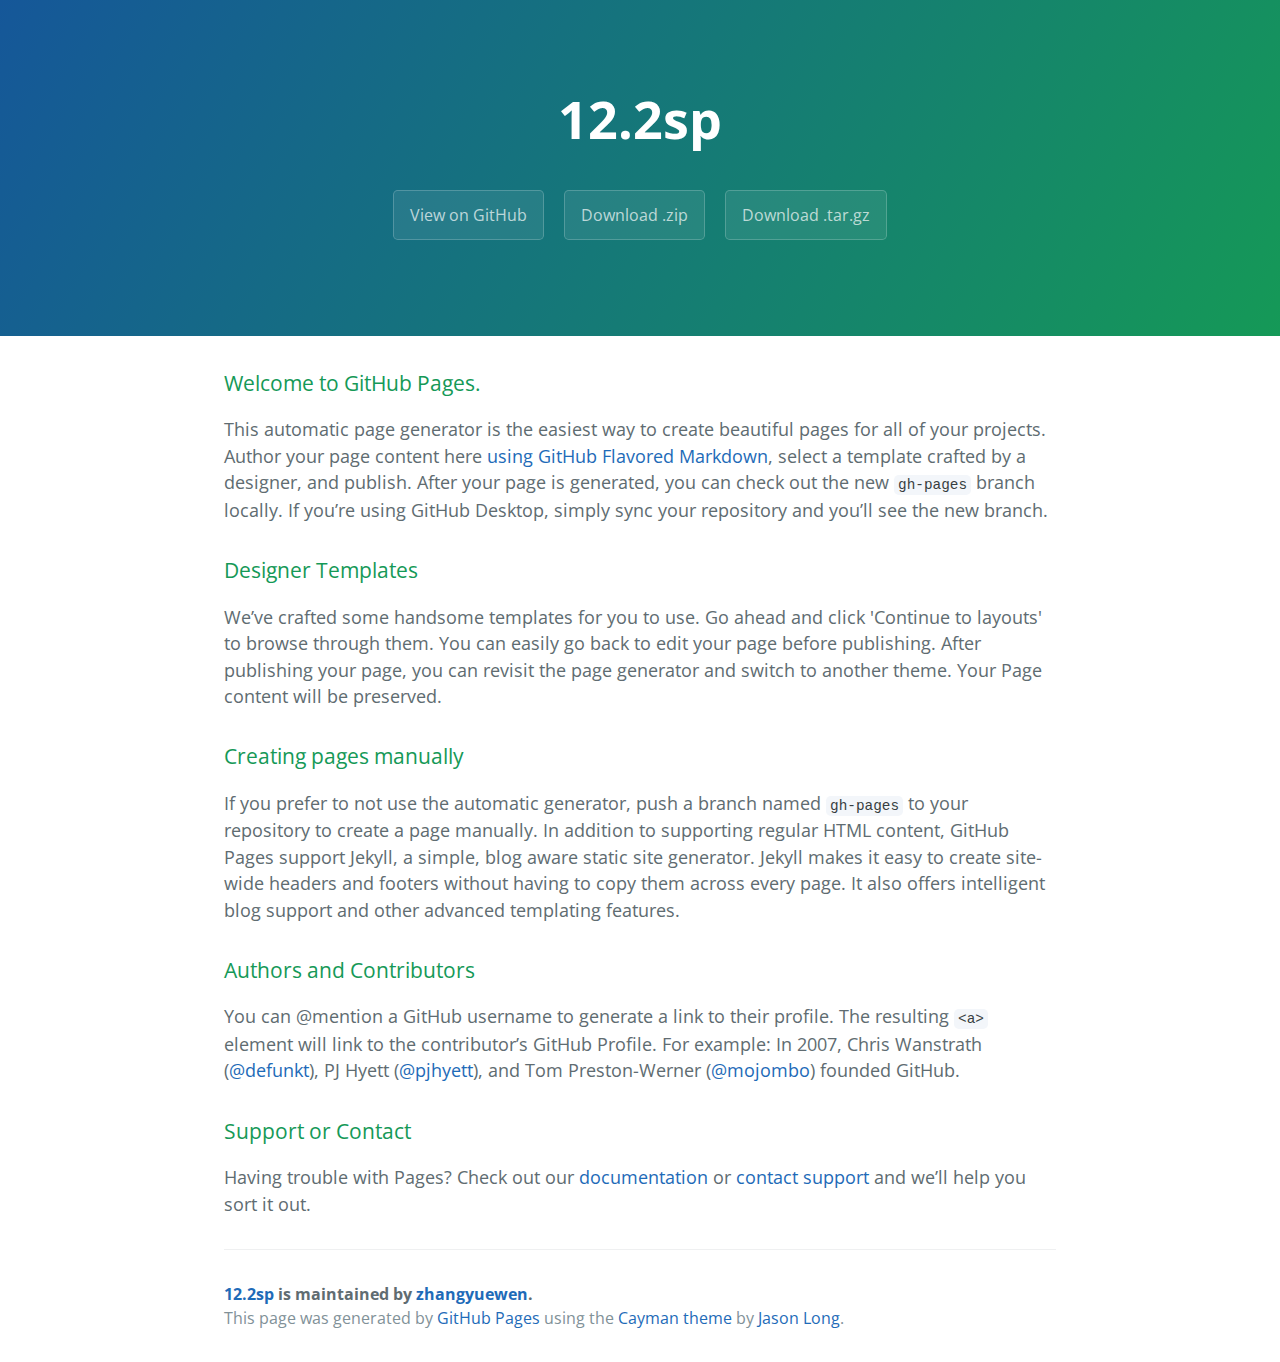
==== index.html @ 71e938b6 "Create gh-pages branch via GitHub" ====
<!DOCTYPE html>
<html lang="en-us">
  <head>
    <meta charset="UTF-8">
    <title>12.2sp by zhangyuewen</title>
    <meta name="viewport" content="width=device-width, initial-scale=1">
    <link rel="stylesheet" type="text/css" href="stylesheets/normalize.css" media="screen">
    <link href='https://fonts.googleapis.com/css?family=Open+Sans:400,700' rel='stylesheet' type='text/css'>
    <link rel="stylesheet" type="text/css" href="stylesheets/stylesheet.css" media="screen">
    <link rel="stylesheet" type="text/css" href="stylesheets/github-light.css" media="screen">
  </head>
  <body>
    <section class="page-header">
      <h1 class="project-name">12.2sp</h1>
      <h2 class="project-tagline"></h2>
      <a href="https://github.com/zhangyuewen/12.2sp" class="btn">View on GitHub</a>
      <a href="https://github.com/zhangyuewen/12.2sp/zipball/master" class="btn">Download .zip</a>
      <a href="https://github.com/zhangyuewen/12.2sp/tarball/master" class="btn">Download .tar.gz</a>
    </section>

    <section class="main-content">
      <h3>
<a id="welcome-to-github-pages" class="anchor" href="#welcome-to-github-pages" aria-hidden="true"><span aria-hidden="true" class="octicon octicon-link"></span></a>Welcome to GitHub Pages.</h3>

<p>This automatic page generator is the easiest way to create beautiful pages for all of your projects. Author your page content here <a href="https://guides.github.com/features/mastering-markdown/">using GitHub Flavored Markdown</a>, select a template crafted by a designer, and publish. After your page is generated, you can check out the new <code>gh-pages</code> branch locally. If you’re using GitHub Desktop, simply sync your repository and you’ll see the new branch.</p>

<h3>
<a id="designer-templates" class="anchor" href="#designer-templates" aria-hidden="true"><span aria-hidden="true" class="octicon octicon-link"></span></a>Designer Templates</h3>

<p>We’ve crafted some handsome templates for you to use. Go ahead and click 'Continue to layouts' to browse through them. You can easily go back to edit your page before publishing. After publishing your page, you can revisit the page generator and switch to another theme. Your Page content will be preserved.</p>

<h3>
<a id="creating-pages-manually" class="anchor" href="#creating-pages-manually" aria-hidden="true"><span aria-hidden="true" class="octicon octicon-link"></span></a>Creating pages manually</h3>

<p>If you prefer to not use the automatic generator, push a branch named <code>gh-pages</code> to your repository to create a page manually. In addition to supporting regular HTML content, GitHub Pages support Jekyll, a simple, blog aware static site generator. Jekyll makes it easy to create site-wide headers and footers without having to copy them across every page. It also offers intelligent blog support and other advanced templating features.</p>

<h3>
<a id="authors-and-contributors" class="anchor" href="#authors-and-contributors" aria-hidden="true"><span aria-hidden="true" class="octicon octicon-link"></span></a>Authors and Contributors</h3>

<p>You can @mention a GitHub username to generate a link to their profile. The resulting <code>&lt;a&gt;</code> element will link to the contributor’s GitHub Profile. For example: In 2007, Chris Wanstrath (<a href="https://github.com/defunkt" class="user-mention">@defunkt</a>), PJ Hyett (<a href="https://github.com/pjhyett" class="user-mention">@pjhyett</a>), and Tom Preston-Werner (<a href="https://github.com/mojombo" class="user-mention">@mojombo</a>) founded GitHub.</p>

<h3>
<a id="support-or-contact" class="anchor" href="#support-or-contact" aria-hidden="true"><span aria-hidden="true" class="octicon octicon-link"></span></a>Support or Contact</h3>

<p>Having trouble with Pages? Check out our <a href="https://help.github.com/pages">documentation</a> or <a href="https://github.com/contact">contact support</a> and we’ll help you sort it out.</p>

      <footer class="site-footer">
        <span class="site-footer-owner"><a href="https://github.com/zhangyuewen/12.2sp">12.2sp</a> is maintained by <a href="https://github.com/zhangyuewen">zhangyuewen</a>.</span>

        <span class="site-footer-credits">This page was generated by <a href="https://pages.github.com">GitHub Pages</a> using the <a href="https://github.com/jasonlong/cayman-theme">Cayman theme</a> by <a href="https://twitter.com/jasonlong">Jason Long</a>.</span>
      </footer>

    </section>

  
  </body>
</html>
---- stylesheets/stylesheet.css ----
* {
  box-sizing: border-box; }

body {
  padding: 0;
  margin: 0;
  font-family: "Open Sans", "Helvetica Neue", Helvetica, Arial, sans-serif;
  font-size: 16px;
  line-height: 1.5;
  color: #606c71; }

a {
  color: #1e6bb8;
  text-decoration: none; }
  a:hover {
    text-decoration: underline; }

.btn {
  display: inline-block;
  margin-bottom: 1rem;
  color: rgba(255, 255, 255, 0.7);
  background-color: rgba(255, 255, 255, 0.08);
  border-color: rgba(255, 255, 255, 0.2);
  border-style: solid;
  border-width: 1px;
  border-radius: 0.3rem;
  transition: color 0.2s, background-color 0.2s, border-color 0.2s; }
  .btn + .btn {
    margin-left: 1rem; }

.btn:hover {
  color: rgba(255, 255, 255, 0.8);
  text-decoration: none;
  background-color: rgba(255, 255, 255, 0.2);
  border-color: rgba(255, 255, 255, 0.3); }

@media screen and (min-width: 64em) {
  .btn {
    padding: 0.75rem 1rem; } }

@media screen and (min-width: 42em) and (max-width: 64em) {
  .btn {
    padding: 0.6rem 0.9rem;
    font-size: 0.9rem; } }

@media screen and (max-width: 42em) {
  .btn {
    display: block;
    width: 100%;
    padding: 0.75rem;
    font-size: 0.9rem; }
    .btn + .btn {
      margin-top: 1rem;
      margin-left: 0; } }

.page-header {
  color: #fff;
  text-align: center;
  background-color: #159957;
  background-image: linear-gradient(120deg, #155799, #159957); }

@media screen and (min-width: 64em) {
  .page-header {
    padding: 5rem 6rem; } }

@media screen and (min-width: 42em) and (max-width: 64em) {
  .page-header {
    padding: 3rem 4rem; } }

@media screen and (max-width: 42em) {
  .page-header {
    padding: 2rem 1rem; } }

.project-name {
  margin-top: 0;
  margin-bottom: 0.1rem; }

@media screen and (min-width: 64em) {
  .project-name {
    font-size: 3.25rem; } }

@media screen and (min-width: 42em) and (max-width: 64em) {
  .project-name {
    font-size: 2.25rem; } }

@media screen and (max-width: 42em) {
  .project-name {
    font-size: 1.75rem; } }

.project-tagline {
  margin-bottom: 2rem;
  font-weight: normal;
  opacity: 0.7; }

@media screen and (min-width: 64em) {
  .project-tagline {
    font-size: 1.25rem; } }

@media screen and (min-width: 42em) and (max-width: 64em) {
  .project-tagline {
    font-size: 1.15rem; } }

@media screen and (max-width: 42em) {
  .project-tagline {
    font-size: 1rem; } }

.main-content :first-child {
  margin-top: 0; }
.main-content img {
  max-width: 100%; }
.main-content h1, .main-content h2, .main-content h3, .main-content h4, .main-content h5, .main-content h6 {
  margin-top: 2rem;
  margin-bottom: 1rem;
  font-weight: normal;
  color: #159957; }
.main-content p {
  margin-bottom: 1em; }
.main-content code {
  padding: 2px 4px;
  font-family: Consolas, "Liberation Mono", Menlo, Courier, monospace;
  font-size: 0.9rem;
  color: #383e41;
  background-color: #f3f6fa;
  border-radius: 0.3rem; }
.main-content pre {
  padding: 0.8rem;
  margin-top: 0;
  margin-bottom: 1rem;
  font: 1rem Consolas, "Liberation Mono", Menlo, Courier, monospace;
  color: #567482;
  word-wrap: normal;
  background-color: #f3f6fa;
  border: solid 1px #dce6f0;
  border-radius: 0.3rem; }
  .main-content pre > code {
    padding: 0;
    margin: 0;
    font-size: 0.9rem;
    color: #567482;
    word-break: normal;
    white-space: pre;
    background: transparent;
    border: 0; }
.main-content .highlight {
  margin-bottom: 1rem; }
  .main-content .highlight pre {
    margin-bottom: 0;
    word-break: normal; }
.main-content .highlight pre, .main-content pre {
  padding: 0.8rem;
  overflow: auto;
  font-size: 0.9rem;
  line-height: 1.45;
  border-radius: 0.3rem; }
.main-content pre code, .main-content pre tt {
  display: inline;
  max-width: initial;
  padding: 0;
  margin: 0;
  overflow: initial;
  line-height: inherit;
  word-wrap: normal;
  background-color: transparent;
  border: 0; }
  .main-content pre code:before, .main-content pre code:after, .main-content pre tt:before, .main-content pre tt:after {
    content: normal; }
.main-content ul, .main-content ol {
  margin-top: 0; }
.main-content blockquote {
  padding: 0 1rem;
  margin-left: 0;
  color: #819198;
  border-left: 0.3rem solid #dce6f0; }
  .main-content blockquote > :first-child {
    margin-top: 0; }
  .main-content blockquote > :last-child {
    margin-bottom: 0; }
.main-content table {
  display: block;
  width: 100%;
  overflow: auto;
  word-break: normal;
  word-break: keep-all; }
  .main-content table th {
    font-weight: bold; }
  .main-content table th, .main-content table td {
    padding: 0.5rem 1rem;
    border: 1px solid #e9ebec; }
.main-content dl {
  padding: 0; }
  .main-content dl dt {
    padding: 0;
    margin-top: 1rem;
    font-size: 1rem;
    font-weight: bold; }
  .main-content dl dd {
    padding: 0;
    margin-bottom: 1rem; }
.main-content hr {
  height: 2px;
  padding: 0;
  margin: 1rem 0;
  background-color: #eff0f1;
  border: 0; }

@media screen and (min-width: 64em) {
  .main-content {
    max-width: 64rem;
    padding: 2rem 6rem;
    margin: 0 auto;
    font-size: 1.1rem; } }

@media screen and (min-width: 42em) and (max-width: 64em) {
  .main-content {
    padding: 2rem 4rem;
    font-size: 1.1rem; } }

@media screen and (max-width: 42em) {
  .main-content {
    padding: 2rem 1rem;
    font-size: 1rem; } }

.site-footer {
  padding-top: 2rem;
  margin-top: 2rem;
  border-top: solid 1px #eff0f1; }

.site-footer-owner {
  display: block;
  font-weight: bold; }

.site-footer-credits {
  color: #819198; }

@media screen and (min-width: 64em) {
  .site-footer {
    font-size: 1rem; } }

@media screen and (min-width: 42em) and (max-width: 64em) {
  .site-footer {
    font-size: 1rem; } }

@media screen and (max-width: 42em) {
  .site-footer {
    font-size: 0.9rem; } }
---- stylesheets/github-light.css ----
/*
The MIT License (MIT)

Copyright (c) 2016 GitHub, Inc.

Permission is hereby granted, free of charge, to any person obtaining a copy
of this software and associated documentation files (the "Software"), to deal
in the Software without restriction, including without limitation the rights
to use, copy, modify, merge, publish, distribute, sublicense, and/or sell
copies of the Software, and to permit persons to whom the Software is
furnished to do so, subject to the following conditions:

The above copyright notice and this permission notice shall be included in all
copies or substantial portions of the Software.

THE SOFTWARE IS PROVIDED "AS IS", WITHOUT WARRANTY OF ANY KIND, EXPRESS OR
IMPLIED, INCLUDING BUT NOT LIMITED TO THE WARRANTIES OF MERCHANTABILITY,
FITNESS FOR A PARTICULAR PURPOSE AND NONINFRINGEMENT. IN NO EVENT SHALL THE
AUTHORS OR COPYRIGHT HOLDERS BE LIABLE FOR ANY CLAIM, DAMAGES OR OTHER
LIABILITY, WHETHER IN AN ACTION OF CONTRACT, TORT OR OTHERWISE, ARISING FROM,
OUT OF OR IN CONNECTION WITH THE SOFTWARE OR THE USE OR OTHER DEALINGS IN THE
SOFTWARE.

*/

.pl-c /* comment */ {
  color: #969896;
}

.pl-c1 /* constant, variable.other.constant, support, meta.property-name, support.constant, support.variable, meta.module-reference, markup.raw, meta.diff.header */,
.pl-s .pl-v /* string variable */ {
  color: #0086b3;
}

.pl-e /* entity */,
.pl-en /* entity.name */ {
  color: #795da3;
}

.pl-smi /* variable.parameter.function, storage.modifier.package, storage.modifier.import, storage.type.java, variable.other */,
.pl-s .pl-s1 /* string source */ {
  color: #333;
}

.pl-ent /* entity.name.tag */ {
  color: #63a35c;
}

.pl-k /* keyword, storage, storage.type */ {
  color: #a71d5d;
}

.pl-s /* string */,
.pl-pds /* punctuation.definition.string, string.regexp.character-class */,
.pl-s .pl-pse .pl-s1 /* string punctuation.section.embedded source */,
.pl-sr /* string.regexp */,
.pl-sr .pl-cce /* string.regexp constant.character.escape */,
.pl-sr .pl-sre /* string.regexp source.ruby.embedded */,
.pl-sr .pl-sra /* string.regexp string.regexp.arbitrary-repitition */ {
  color: #183691;
}

.pl-v /* variable */ {
  color: #ed6a43;
}

.pl-id /* invalid.deprecated */ {
  color: #b52a1d;
}

.pl-ii /* invalid.illegal */ {
  color: #f8f8f8;
  background-color: #b52a1d;
}

.pl-sr .pl-cce /* string.regexp constant.character.escape */ {
  font-weight: bold;
  color: #63a35c;
}

.pl-ml /* markup.list */ {
  color: #693a17;
}

.pl-mh /* markup.heading */,
.pl-mh .pl-en /* markup.heading entity.name */,
.pl-ms /* meta.separator */ {
  font-weight: bold;
  color: #1d3e81;
}

.pl-mq /* markup.quote */ {
  color: #008080;
}

.pl-mi /* markup.italic */ {
  font-style: italic;
  color: #333;
}

.pl-mb /* markup.bold */ {
  font-weight: bold;
  color: #333;
}

.pl-md /* markup.deleted, meta.diff.header.from-file */ {
  color: #bd2c00;
  background-color: #ffecec;
}

.pl-mi1 /* markup.inserted, meta.diff.header.to-file */ {
  color: #55a532;
  background-color: #eaffea;
}

.pl-mdr /* meta.diff.range */ {
  font-weight: bold;
  color: #795da3;
}

.pl-mo /* meta.output */ {
  color: #1d3e81;
}
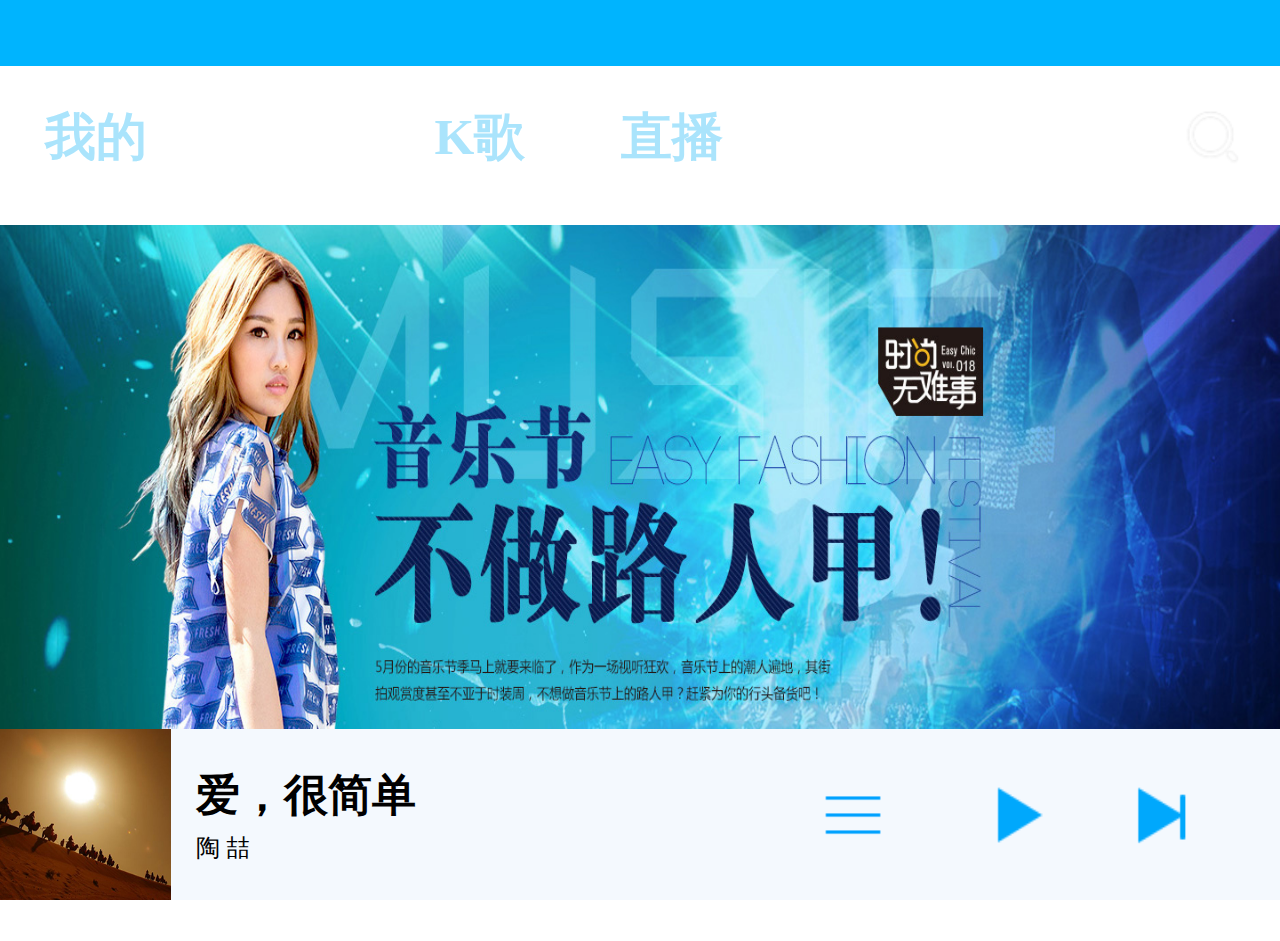
==== commit fed937f9: "add" ====
--- a/index.html
+++ b/index.html
@@ -1,57 +1,377 @@
-<!DOCTYPE html>
-<html lang="en-us">
-  <head>
+<!doctype html>
+<html lang="en">
+<head>
     <meta charset="UTF-8">
-    <title>12.2sp by zhangyuewen</title>
-    <meta name="viewport" content="width=device-width, initial-scale=1">
-    <link rel="stylesheet" type="text/css" href="stylesheets/normalize.css" media="screen">
-    <link href='https://fonts.googleapis.com/css?family=Open+Sans:400,700' rel='stylesheet' type='text/css'>
-    <link rel="stylesheet" type="text/css" href="stylesheets/stylesheet.css" media="screen">
-    <link rel="stylesheet" type="text/css" href="stylesheets/github-light.css" media="screen">
-  </head>
-  <body>
-    <section class="page-header">
-      <h1 class="project-name">12.2sp</h1>
-      <h2 class="project-tagline"></h2>
-      <a href="https://github.com/zhangyuewen/12.2sp" class="btn">View on GitHub</a>
-      <a href="https://github.com/zhangyuewen/12.2sp/zipball/master" class="btn">Download .zip</a>
-      <a href="https://github.com/zhangyuewen/12.2sp/tarball/master" class="btn">Download .tar.gz</a>
-    </section>
-
-    <section class="main-content">
-      <h3>
-<a id="welcome-to-github-pages" class="anchor" href="#welcome-to-github-pages" aria-hidden="true"><span aria-hidden="true" class="octicon octicon-link"></span></a>Welcome to GitHub Pages.</h3>
-
-<p>This automatic page generator is the easiest way to create beautiful pages for all of your projects. Author your page content here <a href="https://guides.github.com/features/mastering-markdown/">using GitHub Flavored Markdown</a>, select a template crafted by a designer, and publish. After your page is generated, you can check out the new <code>gh-pages</code> branch locally. If you’re using GitHub Desktop, simply sync your repository and you’ll see the new branch.</p>
-
-<h3>
-<a id="designer-templates" class="anchor" href="#designer-templates" aria-hidden="true"><span aria-hidden="true" class="octicon octicon-link"></span></a>Designer Templates</h3>
-
-<p>We’ve crafted some handsome templates for you to use. Go ahead and click 'Continue to layouts' to browse through them. You can easily go back to edit your page before publishing. After publishing your page, you can revisit the page generator and switch to another theme. Your Page content will be preserved.</p>
-
-<h3>
-<a id="creating-pages-manually" class="anchor" href="#creating-pages-manually" aria-hidden="true"><span aria-hidden="true" class="octicon octicon-link"></span></a>Creating pages manually</h3>
-
-<p>If you prefer to not use the automatic generator, push a branch named <code>gh-pages</code> to your repository to create a page manually. In addition to supporting regular HTML content, GitHub Pages support Jekyll, a simple, blog aware static site generator. Jekyll makes it easy to create site-wide headers and footers without having to copy them across every page. It also offers intelligent blog support and other advanced templating features.</p>
-
-<h3>
-<a id="authors-and-contributors" class="anchor" href="#authors-and-contributors" aria-hidden="true"><span aria-hidden="true" class="octicon octicon-link"></span></a>Authors and Contributors</h3>
-
-<p>You can @mention a GitHub username to generate a link to their profile. The resulting <code>&lt;a&gt;</code> element will link to the contributor’s GitHub Profile. For example: In 2007, Chris Wanstrath (<a href="https://github.com/defunkt" class="user-mention">@defunkt</a>), PJ Hyett (<a href="https://github.com/pjhyett" class="user-mention">@pjhyett</a>), and Tom Preston-Werner (<a href="https://github.com/mojombo" class="user-mention">@mojombo</a>) founded GitHub.</p>
-
-<h3>
-<a id="support-or-contact" class="anchor" href="#support-or-contact" aria-hidden="true"><span aria-hidden="true" class="octicon octicon-link"></span></a>Support or Contact</h3>
-
-<p>Having trouble with Pages? Check out our <a href="https://help.github.com/pages">documentation</a> or <a href="https://github.com/contact">contact support</a> and we’ll help you sort it out.</p>
-
-      <footer class="site-footer">
-        <span class="site-footer-owner"><a href="https://github.com/zhangyuewen/12.2sp">12.2sp</a> is maintained by <a href="https://github.com/zhangyuewen">zhangyuewen</a>.</span>
-
-        <span class="site-footer-credits">This page was generated by <a href="https://pages.github.com">GitHub Pages</a> using the <a href="https://github.com/jasonlong/cayman-theme">Cayman theme</a> by <a href="https://twitter.com/jasonlong">Jason Long</a>.</span>
-      </footer>
-
-    </section>
-
-  
-  </body>
-</html>
+    <meta name="viewport"
+          content="width=device-width, user-scalable=no, initial-scale=1.0, maximum-scale=1.0, minimum-scale=1.0">
+    <title>Document</title>
+    <link rel="stylesheet" href="css/swiper.min.css">
+    <link rel="stylesheet" href="css/animate.min.css">
+    <link rel="stylesheet" href="css/index.css">
+    <script src="js/zepto.min.js"></script>
+    <script src="js/swiper.jquery.min.js"></script>
+    <script src="js/swiper.min.js"></script>
+    <script src="js/swiper.animate1.0.2.min.js"></script>
+    <script src="js/iscroll.js"></script>
+    <script src="js/index.js"></script>
+    <script  type="text/javascript">
+//        var myScroll;
+    </script>
+
+</head>
+<body>
+<header>
+    <div class="header">
+        <ul class="title">
+            <li>我的</li>
+            <li class="title-active">乐库</li>
+            <li>K歌</li>
+            <li>直播</li>
+        </ul>
+        <div class="jia"></div>
+    </div>
+</header>
+
+<div class="con-box" >
+    <ul class="con con3">
+        <div class="wot">
+            <div class="touxiang"></div>
+            <a href="login.html">立即登录</a>
+        </div>
+        <ul class="wode-lb">
+            <li>
+                <div class="wode-lbt1"></div>
+                <span class="wode-lb-tm">本地歌曲</span>
+                <span class="wode-lb-zs">34首</span>
+                <div class="wode-lb-gd"></div>
+            </li>
+            <li>
+                <div class="wode-lbt1"></div>
+                <span class="wode-lb-tm">最近播放</span>
+                <span class="wode-lb-zs">共0首</span>
+                <div class="wode-lb-gd"></div>
+            </li>
+            <li>
+                <div class="wode-lbt1"></div>
+                <span class="wode-lb-tm">设置</span>
+                <span class="wode-lb-zs">12首</span>
+                <div class="wode-lb-gd"></div>
+            </li>
+            <li>
+                <div class="wode-lbt1"></div>
+                <span class="wode-lb-tm">歌曲上传</span>
+                <span class="wode-lb-zs">12首</span>
+                <div class="wode-lb-gd"></div>
+            </li>
+            <li>
+                <div class="wode-lbt1"></div>
+                <span class="wode-lb-tm">pk歌单</span>
+                <span class="wode-lb-zs">12首</span>
+                <div class="wode-lb-gd"></div>
+            </li>
+            <li>
+                <div class="wode-lbt1"></div>
+                <span class="wode-lb-tm">跟多精彩</span>
+                <span class="wode-lb-zs">12首</span>
+                <div class="wode-lb-gd"></div>
+            </li>
+        </ul>
+    </ul>
+</div>
+<div class="con-box con-box2" id="wrapper2">
+    <div id="scroller2">
+        <ul class="con con2">
+            <li class="con2-nei">
+                <div class="swiper-container">
+                    <div class="swiper-wrapper">
+                        <div class="swiper-slide">
+                            <a href="javascript:;">
+                                <img src="img/banner1.jpg" alt="">
+                            </a>
+                        </div>
+                        <div class="swiper-slide">
+                            <a href="javascript:;">
+                                <img src="img/banner2.jpg" alt="">
+                            </a>
+                        </div>
+                        <div class="swiper-slide">
+                            <a href="javascript:;">
+                                <img src="img/banner3.jpeg" alt="">
+                            </a>
+                        </div>
+                    </div>
+                    <!-- 分页器 -->
+                    <div class="swiper-pagination"></div>
+                </div>
+            </li>
+            <li class="fene con2-nei">
+                <div class="fenei">
+                    <img src="img/gqfl.png" alt="">
+                    <span>歌曲分类</span>
+                </div>
+                <div class="fenei">
+                    <img src="img/geshou.png" alt="">
+                    <span>全部歌手</span>
+                </div>
+                <div class="fenei">
+                    <img src="img/tuijian.png" alt="">
+                    <span>今日推荐</span>
+                </div>
+            </li>
+            <li class="nroo con2-nei">
+                <div class="tuij-title">
+                    <div class="tuij-title-tu"></div>
+                    <span>歌单推荐</span>
+                    <span class="gduo">更多>></span>
+                </div>
+                <ul class="nroo-nei">
+                    <li class="nroo-nei-con">
+                        <div class="tingtu"></div>
+                        <span class="tingzi">12343</span>
+                        <img src="img/b1.jpg" alt="">
+                        <span class="tingbt">纵有疾风起，人生不言苦</span>
+                    </li>
+                    <li class="nroo-nei-con">
+                        <div class="tingtu"></div>
+                        <span class="tingzi">12343</span>
+                        <img src="img/b2.jpg" alt="">
+                        <span class="tingbt">日系声音，耳朵享福</span>
+                    </li>
+                    <li class="nroo-nei-con">
+                        <div class="tingtu"></div>
+                        <span class="tingzi">12343</span>
+                        <img src="img/b3.jpg" alt="">
+                        <span class="tingbt">用时光遗忘，刻在生命力的回忆</span>
+                    </li>
+                    <li class="nroo-nei-con">
+                        <div class="tingtu"></div>
+                        <span class="tingzi">12343</span>
+                        <img src="img/b4.jpg" alt="">
+                        <span class="tingbt">纵有疾风起，人生不言苦</span>
+                    </li>
+                    <li class="nroo-nei-con">
+                        <div class="tingtu"></div>
+                        <span class="tingzi">12343</span>
+                        <img src="img/b5.jpg" alt="">
+                        <span class="tingbt">纵有疾风起，人生不言苦</span>
+                    </li>
+                    <li class="nroo-nei-con">
+                        <div class="tingtu"></div>
+                        <span class="tingzi">12343</span>
+                        <img src="img/b6.jpg" alt="">
+                        <span class="tingbt">纵有疾风起，人生不言苦</span>
+                    </li>
+                    <li class="nroo-nei-con">
+                        <div class="tingtu"></div>
+                        <span class="tingzi">12343</span>
+                        <img src="img/b1.jpg" alt="">
+                        <span class="tingbt">纵有疾风起，人生不言苦</span>
+                    </li>
+                    <li class="nroo-nei-con">
+                        <div class="tingtu"></div>
+                        <span class="tingzi">12343</span>
+                        <img src="img/b2.jpg" alt="">
+                        <span class="tingbt">日系声音，耳朵享福</span>
+                    </li>
+                    <li class="nroo-nei-con">
+                        <div class="tingtu"></div>
+                        <span class="tingzi">12343</span>
+                        <img src="img/b3.jpg" alt="">
+                        <span class="tingbt">用时光遗忘，刻在生命力的回忆</span>
+                    </li>
+                </ul>
+            </li>
+        </ul>
+    </div>
+</div>
+<div class="con-box" id="wrapper3">
+    <div id="scroller3">
+        <div class="con con3">
+           <div class="ggbanner">
+               <img src="img/kbanner.jpg" alt="">
+           </div>
+            <div class="tgbang">
+                <div class="tgbang1">
+                    <div class="tgtu">
+                        <img src="img/trb.jpg" alt="">
+                        <span class="tg-zi">KTV热歌榜</span>
+                    </div>
+                    <div class="tgtu">
+                        <img src="img/hjq.jpg" alt="">
+                        <span class="tg-zi">华语金曲</span>
+                    </div>
+                    <div class="tgtu">
+                        <img src="img/ojd.jpg" alt="">
+                        <span class="tg-zi">欧美金典</span>
+                    </div>
+                </div>
+                <div class="tgbang2">
+                    <div class="tgtu">
+                        <img src="img/ngs.jpg" alt="">
+                        <span class="tg-zi">男歌手</span>
+                    </div>
+                    <div class="tgtu">
+                        <img src="img/nvgs.jpg" alt="">
+                        <span class="tg-zi">女歌手</span>
+                    </div>
+                    <div class="tgtu">
+                        <img src="img/ydzh.jpg" alt="">
+                        <span class="tg-zi">乐队组合</span>
+                    </div>
+                </div>
+            </div>
+            <div class="singag">
+                <span>大家都在唱</span>
+            </div>
+            <ul class="singag-con">
+                <li class="">
+                    <span class="geming">背对背拥抱-林俊杰</span>
+                    <span class="changrs">123234人唱过</span>
+                    <div class="mkf"></div>
+                </li>
+                <li class="">
+                    <span class="geming">背对背拥抱-林俊杰</span>
+                    <span class="changrs">123234人唱过</span>
+                    <div class="mkf"></div>
+                </li>
+                <li class="">
+                    <span class="geming">背对背拥抱-林俊杰</span>
+                    <span class="changrs">123234人唱过</span>
+                    <div class="mkf"></div>
+                </li>
+                <li class="">
+                    <span class="geming">背对背拥抱-林俊杰</span>
+                    <span class="changrs">123234人唱过</span>
+                    <div class="mkf"></div>
+                </li>
+                <li class="">
+                    <span class="geming">背对背拥抱-林俊杰</span>
+                    <span class="changrs">123234人唱过</span>
+                    <div class="mkf"></div>
+                </li>
+            </ul>
+        </div>
+    </div>
+</div>
+
+<div class="con-box" id="wrapper4">
+    <div id="scroller4">
+        <ul class="zhibotb">
+           <li>
+               <img src="img/zb1.png" alt="">
+               <span>全部</span>
+           </li>
+            <li>
+                <img src="img/zb2.png" alt="">
+                <span>女神</span>
+            </li>
+            <li>
+                <img src="img/zb3.png" alt="">
+                <span>好声音</span>
+            </li>
+            <li>
+                <img src="img/zb4.png" alt="">
+                <span>新秀</span>
+            </li>
+            <li>
+                <img src="img/zb5.png" alt="">
+                <span>劲爆</span>
+            </li>
+            <li>
+                <img src="img/zb6.png" alt="">
+                <span>搞笑</span>
+            </li>
+            <li>
+                <img src="img/zb7.png" alt="">
+                <span>萌妹</span>
+            </li>
+            <li>
+                <img src="img/zb8.png" alt="">
+                <span>推荐</span>
+            </li>
+        </ul>
+        <div class="zhibo-title">
+            <span>热门直播</span>
+            <span>更多》</span>
+        </div>
+        <ul class="zhibo-con">
+            <li>
+                <div class="zhibhz">
+                    <div class="zhibo-tu"></div>
+                    <span class="kanrzi">12343</span>
+                    <div class="zhibo-xt"></div>
+                    <img src="img/z1.jpg" alt="">
+                </div>
+                <span class="zhibr">网络歌手</span>
+
+            </li>
+            <li>
+                <div class="zhibhz">
+                    <div class="zhibo-tu"></div>
+                    <span class="kanrzi">12343</span>
+                    <div class="zhibo-xt"></div>
+                    <img src="img/z2.jpg" alt="">
+                </div>
+                <span class="zhibr">网络歌手</span>
+
+            </li>
+            <li>
+                <div class="zhibhz">
+                    <div class="zhibo-tu"></div>
+                    <span class="kanrzi">12343</span>
+                    <div class="zhibo-xt"></div>
+                    <img src="img/z3.jpg" alt="">
+                </div>
+                <span class="zhibr">网络歌手</span>
+
+            </li>
+            <li>
+                <div class="zhibhz">
+                    <div class="zhibo-tu"></div>
+                    <span class="kanrzi">12343</span>
+                    <div class="zhibo-xt"></div>
+                    <img src="img/z4.jpg" alt="">
+                </div>
+                <span class="zhibr">网络歌手</span>
+
+            </li>
+            <li>
+                <div class="zhibhz">
+                    <div class="zhibo-tu"></div>
+                    <span class="kanrzi">12343</span>
+                    <div class="zhibo-xt"></div>
+                    <img src="img/z2.jpg" alt="">
+                </div>
+                <span class="zhibr">网络歌手</span>
+
+            </li>
+            <li>
+                <div class="zhibhz">
+                    <div class="zhibo-tu"></div>
+                    <span class="kanrzi">12343</span>
+                    <div class="zhibo-xt"></div>
+                    <img src="img/z1.jpg" alt="">
+                </div>
+                <span class="zhibr">网络歌手</span>
+
+            </li>
+        </ul>
+    </div>
+</div>
+<div class="footer">
+    <div class="ctu">
+        <img src="img/b1.jpg" alt="">
+    </div>
+    <span class="dqge">爱，很简单</span>
+    <span class="singer">陶 喆</span>
+    <div class="liebiao"></div>
+    <div class="bofang"></div>
+    <div class="nextge"></div>
+</div>
+</body>
+<script  type="text/javascript">
+
+
+
+</script>
+</html>--- a/css/index.css
+++ b/css/index.css
@@ -0,0 +1,521 @@
+*{
+    padding: 0;margin: 0;
+    list-style: none;
+    text-decoration: none;
+}
+html,body{
+    width: 100%;height: 100%;
+    overflow: hidden;
+}
+header{
+    width: 100%;height: 66px;
+    background: #00B4FE;
+    position: absolute;top:0;left:0;
+    z-index: 1;
+}
+.header{
+    width: 100%;height: 100%;
+    position: absolute;top:0;left: 0;
+}
+.header .title{
+    width: 4.5rem;height: 0.6rem;
+    position: absolute;top:0.5rem;left: 0;
+    display: flex;
+    flex-direction: row;
+    justify-content:space-around;
+    text-align: center;
+    line-height:0.55rem;
+}
+.header .title li{
+    width: 0.95rem;height: 0.55rem;
+    font-size: 0.3rem;
+    align-self: center;
+    font-weight: 600;
+    color: #aae4fc;
+}
+.header .title .title-active{
+    width: 0.95rem;height: 0.55rem;
+    border-radius: 0.05rem;
+    color:#fff;
+}
+.header .jia{
+    width: 0.7rem;height: 0.6rem;
+    font-size: 0.5rem;
+    text-align: center;line-height: 0.7rem;
+    position: absolute;right: 0;top:0.5rem;
+    background: url("../img/inlogo.png") no-repeat;
+    background-size: contain;
+}
+.swiper-container {
+    width: 100%;
+    height: 3.75rem;
+}
+.swiper-container .swiper-wrapper img{
+    width: 100%;height: 3.75rem;
+}
+
+/*con*/
+#wrapper4 {
+    position: absolute;
+    /*z-index: 1;*/
+    top: 0px;
+    bottom: 48px;
+    left: 0;
+    width: 100%;
+    overflow: hidden;
+}
+#scroller4 {
+    position: absolute;
+    /*z-index: 1;*/
+    width: 100%;
+    -webkit-transform: translateZ(0);
+    -moz-transform: translateZ(0);
+    -ms-transform: translateZ(0);
+    -o-transform: translateZ(0);
+    transform: translateZ(0);
+    -webkit-touch-callout: none;
+    -webkit-user-select: none;
+    -moz-user-select: none;
+    -ms-user-select: none;
+    user-select: none;
+    -webkit-text-size-adjust: none;
+    -moz-text-size-adjust: none;
+    -ms-text-size-adjust: none;
+    -o-text-size-adjust: none;
+    text-size-adjust: none;
+}
+#wrapper2 {
+    position: absolute;
+    /*z-index: 1;*/
+    top: 0px;
+    bottom: 48px;
+    left: 0;
+    width: 100%;
+    overflow: hidden;
+}
+#scroller2 {
+    position: absolute;
+    /*z-index: 1;*/
+    width: 100%;
+    -webkit-transform: translateZ(0);
+    -moz-transform: translateZ(0);
+    -ms-transform: translateZ(0);
+    -o-transform: translateZ(0);
+    transform: translateZ(0);
+    -webkit-touch-callout: none;
+    -webkit-user-select: none;
+    -moz-user-select: none;
+    -ms-user-select: none;
+    user-select: none;
+    -webkit-text-size-adjust: none;
+    -moz-text-size-adjust: none;
+    -ms-text-size-adjust: none;
+    -o-text-size-adjust: none;
+    text-size-adjust: none;
+}
+#wrapper3 {
+    position: absolute;
+    /*z-index: 1;*/
+    top: 0px;
+    bottom: 48px;
+    left: 0;
+    width: 100%;
+    overflow: hidden;
+}
+#scroller3 {
+    position: absolute;
+    /*z-index: 1;*/
+    width: 100%;
+    -webkit-transform: translateZ(0);
+    -moz-transform: translateZ(0);
+    -ms-transform: translateZ(0);
+    -o-transform: translateZ(0);
+    transform: translateZ(0);
+    -webkit-touch-callout: none;
+    -webkit-user-select: none;
+    -moz-user-select: none;
+    -ms-user-select: none;
+    user-select: none;
+    -webkit-text-size-adjust: none;
+    -moz-text-size-adjust: none;
+    -ms-text-size-adjust: none;
+    -o-text-size-adjust: none;
+    text-size-adjust: none;
+}
+.con-box{
+    width: 100%;
+    display: none;
+}
+.con-box2{
+    display: block;
+}
+.con{
+    margin: auto;
+    height: auto;
+}
+.con2{
+    margin-top: 1.32rem;
+}
+.con3{
+    margin-top: 1.3rem;
+}
+.con4{
+    margin-top: 2.1rem;
+}
+.con2 .con2-nei{
+    width: 95%;
+    border-bottom:2px solid #f7f7f7;
+    margin: auto;
+}
+.con2 .con2-nei:nth-child(1){
+    width: 100%;height: 3.8rem;
+}
+.con2 .con2-nei:nth-child(2){
+    width: 7rem;height: 1.5rem;
+    display: flex;
+    justify-content: space-around;
+}
+.con2 .con2-nei:nth-child(3){
+    width: 7rem;
+}
+.fenei{
+    width: 1.5rem;height: 1.5rem;
+}
+.fenei img{
+    width: 0.72rem;height: 0.72rem;
+    margin-left: 0.39rem;
+}
+.fenei span{
+    display: block;
+    font-size: 0.22rem;
+    margin-left: 0.29rem;
+}
+.tuij-title{
+    width: 7rem;height: 0.9rem;
+}
+.tuij-title span{
+    display: block;
+    float: left;
+    font-size: 0.3rem;
+    margin-top: 0.28rem;
+    font-weight: 500;
+}
+.tuij-title .gduo{
+    float: right;
+    font-size: 0.26rem;
+}
+.tuij-title-tu{
+    margin-top: 0.28rem;
+    float: left;
+    width: 0.32rem;height: 0.32rem;
+    background: url("../img/jinr.png") no-repeat;
+    background-size: contain;
+}
+.nroo .nroo-nei{
+    width: 100%;height: auto;
+}
+.nroo .nroo-nei .nroo-nei-con{
+    width: 2.1rem;height: 3rem;
+    float: left;
+    margin-right: 0.34rem;
+    position: relative;
+}
+.nroo .nroo-nei .nroo-nei-con:nth-child(3){
+    margin-right: 0;
+}
+.nroo .nroo-nei .nroo-nei-con:nth-child(6){
+    margin-right: 0;
+}
+.nroo .nroo-nei .nroo-nei-con:nth-child(9){
+    margin-right: 0;
+}
+.nroo .nroo-nei .nroo-nei-con img{
+    width: 100%;height: 70%;
+}
+
+
+.tingtu{
+    width: 0.28rem;height: 0.21rem;
+    position: absolute;top:1.8rem;left: 0.06rem;
+    background: url("../img/tingtu.png") no-repeat;
+    background-size: contain;
+}
+.tingzi{
+    display: block;
+    width: 0.55rem;height: 0.18rem;
+    position: absolute;top:1.8rem;left: 0.46rem;
+    color:#fff;font-size: 0.18rem;
+}
+.tingbt{
+    display: block;
+    position: absolute;bottom:0.3rem;left: 0;
+    color:#000;font-size: 0.24rem;
+    font-weight: 500;
+}
+
+
+/*K歌*/
+.ggbanner{
+    width: 100%;height: 1.75rem;
+}
+.ggbanner img{
+    width: 100%;
+}
+.tgbang{
+    width: 7rem;height: 4.5rem;
+    margin: 0 auto;
+}
+.tgbang1{
+    width: 100%;height: 1.8rem;
+    margin-top: 0.26rem;
+    display: flex;
+    justify-content: space-around;
+}
+.tgtu{
+    width: 1.4rem;height: 1.8rem;
+}
+.tgtu img{
+    width: 1.4rem;height: 1.4rem;
+    border-radius: 50%;
+}
+.tg-zi{
+    display: block;
+    text-align: center;
+    font-size: 0.24rem;
+    font-weight: 500;
+    margin-top: -0.1rem;
+}
+.tgbang2{
+    width: 100%;height: 1.8rem;
+    margin-top: 0.26rem;
+    display: flex;
+    justify-content: space-around;
+}
+.singag{
+    width: 7rem;height: 0.35rem;
+    border-left:2px solid #4dcecc;
+    margin: 0 auto;
+}
+.singag span{
+    display: block;
+    font-size: 0.32rem;
+    margin-left: 0.2rem;
+}
+.singag-con{
+    width: 6.7rem;height: auto;
+    margin: 0 auto;
+    margin-top: 0.6rem;
+}
+.singag-con li{
+    width: 100%;height: 0.75rem;
+    margin-bottom: 0.45rem;
+    position: relative;
+}
+.geming{
+    display: block;
+    font-size: 0.3rem;
+}
+.changrs{
+    display: block;
+    font-size: 0.2rem;
+    color:#646363;
+    margin-top: 0.06rem;
+}
+.mkf{
+    width: 0.4rem;height: 0.4rem;
+    position: absolute;top:0.1rem;right:0.1rem;
+    background: url("../img/mkf.png") no-repeat;
+    background-size: contain;
+    opacity: 0.6;
+}
+
+
+/*直播*/
+.zhibotb{
+    width: 6.6rem;height: 4.2rem;
+    margin: 0 auto;
+    margin-top: 1.8rem;
+}
+.zhibotb li{
+    width:1.4rem;height: 1.85rem;
+    float: left;
+    margin-right: 0.32rem;
+    margin-bottom: 0.26rem;
+}
+.zhibotb li:nth-child(4){
+    margin-right: 0;
+}
+.zhibotb li:nth-child(8){
+    margin-right: 0;
+}
+.zhibotb img{
+    width: 1.42rem;
+}
+.zhibotb span{
+    display: block;margin-top: -0.1rem;
+    font-size: 0.3rem;
+    text-align: center;
+}
+.zhibo-title{
+    width: 7rem;height: 0.35rem;
+    border-left:2px solid #4dcecc;
+    margin: 0 auto;
+    margin-top: 0.4rem;
+}
+.zhibo-title span:nth-child(1){
+    display: block;
+    font-size: 0.32rem;
+    margin-left: 0.2rem;
+    float: left;
+}
+.zhibo-title span:nth-child(2){
+    display: block;
+    font-size: 0.28rem;
+    margin-left: 0.2rem;
+    float: right;
+}
+.zhibo-con{
+    width: 7rem;
+    margin: 0 auto;
+    margin-top: 0.2rem;
+    overflow: hidden;
+}
+.zhibo-con li{
+    width: 3.45rem;height: 2.9rem;
+    float: left;
+    margin-right: 0.1rem;
+}
+.zhibo-con li:nth-child(2){
+    margin-right: 0;
+}
+.zhibo-con li:nth-child(4){
+    margin-right: 0;
+}
+.zhibo-con li:nth-child(6){
+    margin-right: 0;
+}
+.zhibhz{
+    width: 3.45rem;height: 2.5rem;
+    position: relative;
+}
+.zhibo-tu{
+    width: 0.21rem;height: 0.21rem;
+    background: url("../img/zhibokanren.png") no-repeat;
+    background-size: contain;
+    position: absolute;top:2.1rem;left: 0.1rem;
+}
+.kanrzi{
+    position: absolute;top:2.06rem;left: 0.4rem;
+    font-size: 0.18rem;
+    color: #bebebe;
+}
+.zhibo-xt{
+    width: 0.59rem;height: 0.59rem;
+    background: url("../img/sxj.png") no-repeat;
+    background-size: contain;
+    position: absolute;top:1.7rem;right:0.2rem;
+}
+.zhibr{
+    display: block;
+    font-size: 0.24rem;
+    margin-left: 0.02rem;
+    margin-top: 0.05rem;
+}
+.zhibo-con li img{
+    width: 100%;height: 100%;
+}
+
+/*我的*/
+.wot{
+    width: 100%;height: 2rem;
+    background: #00B4FE;
+    background: url("../img/wbj.JPG") no-repeat;
+    background-size: cover;
+    position: relative;
+}
+.touxiang{
+    width: 0.75rem;height: 0.75rem;
+    position: absolute;bottom:0.18rem;left: 2.18rem;
+    background: url("../img/dl.png") no-repeat;
+    background-size: contain;
+}
+.wot a{
+    font-size: 0.3rem;
+    position: absolute;bottom:0.38rem;left: 3.18rem;
+    color:#fff;
+}
+.wode-lb{
+    width: 6.8rem;height: 2.8rem;
+    margin: 0 auto;
+}
+.wode-lb li{
+    width: 100%;height: 0.8rem;
+    margin-top: 0.1rem;
+}
+.wode-lbt1{
+    width: 0.5rem;height:0.5rem;
+    background: url("../img/bdyy.png") no-repeat;
+    background-size: contain;
+    float: left;
+    margin-top: 0.16rem;
+}
+.wode-lb-tm{
+    font-size: 0.3rem;
+    float: left;
+    margin-top: 0.25rem;margin-left: 0.2rem;
+}
+.wode-lb-zs{
+    font-size: 0.22rem;
+    float: left;margin-top: 0.3rem;margin-left: 0.2rem;
+    color:#c6c6c6;
+}
+.wode-lb-gd{
+    width: 0.29rem;height: 0.29rem;
+    background: url("../img/yiu.png") no-repeat;
+    background-size: contain;
+    opacity: 0.5;margin-top: 0.27rem;
+    float: right;
+}
+/*底部*/
+.footer{
+    width: 100%;height:1rem;
+    position: absolute;bottom: 0;left: 0;
+    z-index: 999;
+    display: flex;
+    justify-content: space-around;
+    background: #f4f9fe;
+}
+.ctu{
+    width: 1rem;height: 1rem;
+    position: absolute;bottom:0;left: 0;
+}
+.ctu img{
+    width: 100%;height: 100%;
+}
+.liebiao{
+    width: 0.4rem;height: 0.4rem;
+    background: url("../img/liebiao.png") no-repeat;
+    background-size: contain;
+    position: absolute;bottom:0.3rem;right:2.3rem;
+}
+.bofang{
+    width: 0.4rem;height: 0.4rem;
+    position: absolute;bottom:0.3rem;right: 1.35rem;
+    background: url("../img/bofang.png") no-repeat;
+    background-size: contain;
+}
+.nextge{
+    width: 0.4rem;height: 0.4rem;
+    position: absolute;bottom:0.3rem;right: 0.5rem;
+    background: url("../img/nextge.png") no-repeat;
+    background-size: contain;
+}
+.dqge{
+    font-size: 0.26rem;
+    font-weight: 600;
+    position: absolute;top:0.21rem;left: 1.15rem;
+}
+.singer{
+    font-size: 0.14rem;
+    position: absolute;bottom:0.21rem;left: 1.15rem;
+}